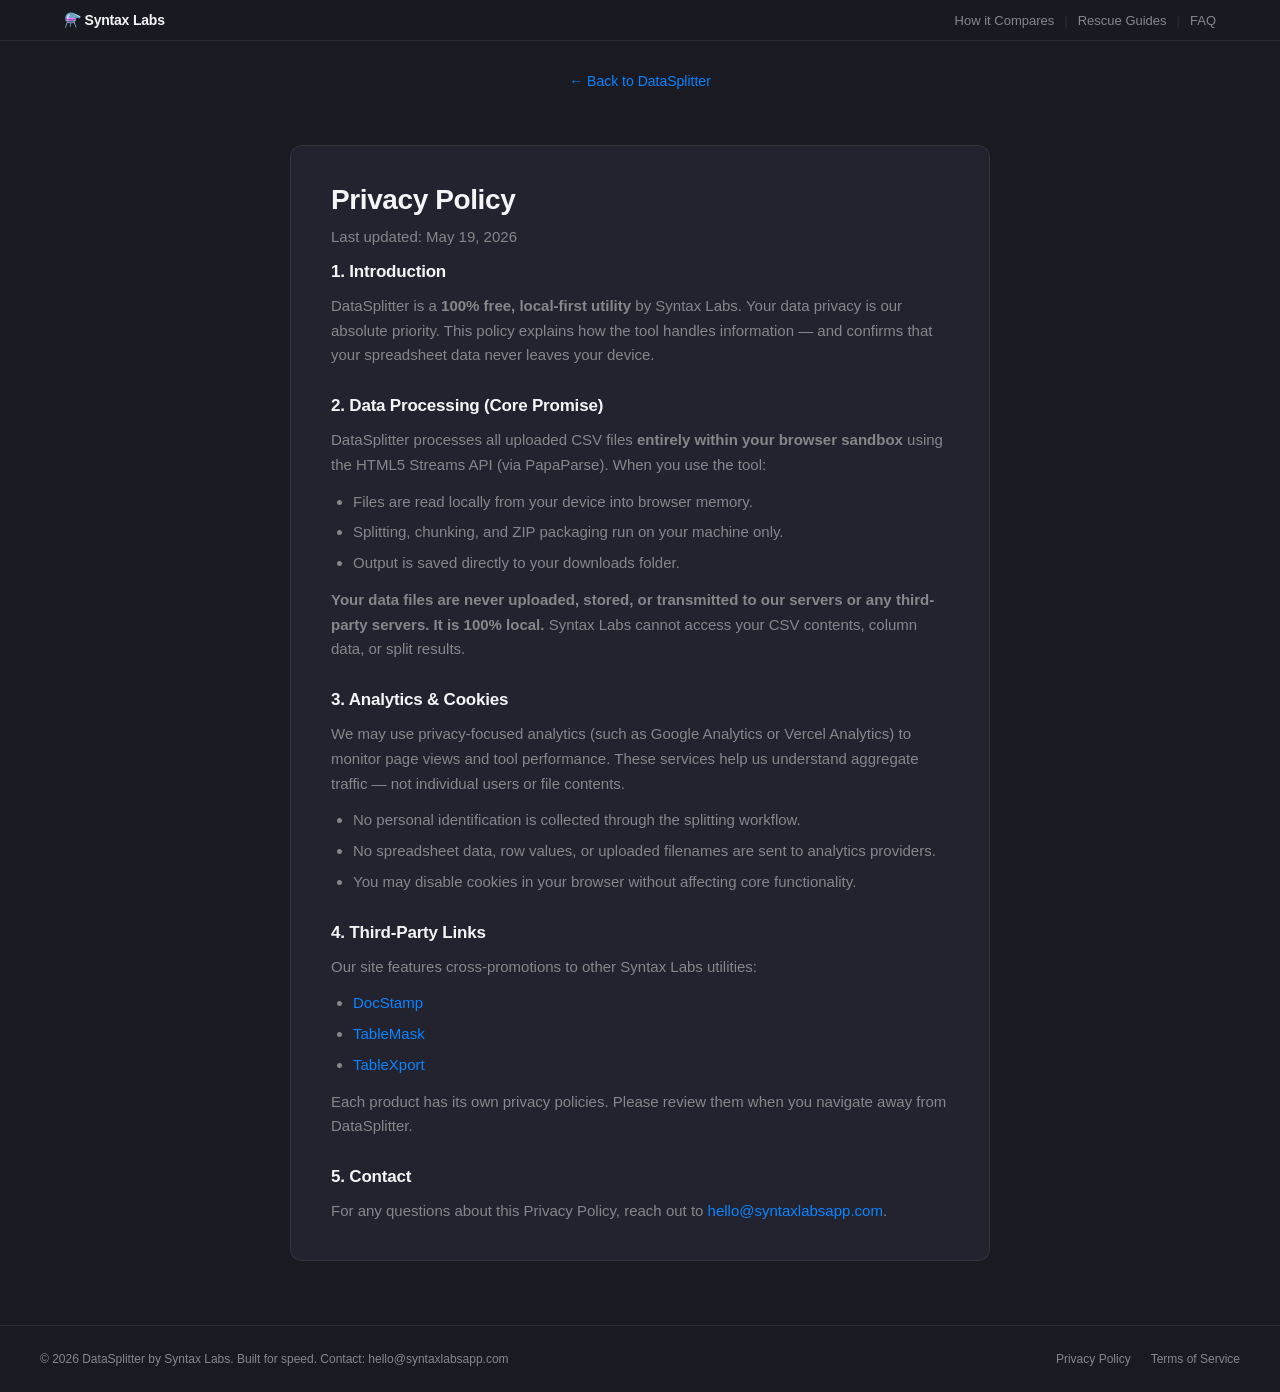
==== privacy.html @ 683c1a54 "first commit" ====
<!DOCTYPE html>
<html lang="en">
<head>
    <meta charset="UTF-8">
    <meta name="viewport" content="width=device-width, initial-scale=1.0">
    <title>Privacy Policy — DataSplitter by Syntax Labs</title>
    <meta name="description" content="DataSplitter Privacy Policy. 100% local CSV processing — your files are never uploaded to our servers.">
    <link rel="stylesheet" href="styles.css">
</head>
<body>

    <header class="site-nav">
        <div class="site-nav-inner">
            <a href="index.html" class="site-nav-logo">⚗️ Syntax Labs</a>
            <nav class="site-nav-links" aria-label="Page sections">
                <a href="index.html#compare">How it Compares</a>
                <span class="site-nav-sep" aria-hidden="true">|</span>
                <a href="index.html#guides">Rescue Guides</a>
                <span class="site-nav-sep" aria-hidden="true">|</span>
                <a href="index.html#faq">FAQ</a>
            </nav>
        </div>
    </header>

    <div class="app-container legal-page">
        <a href="index.html" class="guide-back-link">← Back to DataSplitter</a>

        <article class="legal-content">
            <h1>Privacy Policy</h1>
            <p class="legal-updated">Last updated: May 19, 2026</p>

            <section>
                <h2>1. Introduction</h2>
                <p>
                    DataSplitter is a <strong>100% free, local-first utility</strong> by Syntax Labs. Your data privacy is our absolute priority. This policy explains how the tool handles information — and confirms that your spreadsheet data never leaves your device.
                </p>
            </section>

            <section>
                <h2>2. Data Processing (Core Promise)</h2>
                <p>
                    DataSplitter processes all uploaded CSV files <strong>entirely within your browser sandbox</strong> using the HTML5 Streams API (via PapaParse). When you use the tool:
                </p>
                <ul>
                    <li>Files are read locally from your device into browser memory.</li>
                    <li>Splitting, chunking, and ZIP packaging run on your machine only.</li>
                    <li>Output is saved directly to your downloads folder.</li>
                </ul>
                <p>
                    <strong>Your data files are never uploaded, stored, or transmitted to our servers or any third-party servers. It is 100% local.</strong> Syntax Labs cannot access your CSV contents, column data, or split results.
                </p>
            </section>

            <section>
                <h2>3. Analytics &amp; Cookies</h2>
                <p>
                    We may use privacy-focused analytics (such as Google Analytics or Vercel Analytics) to monitor page views and tool performance. These services help us understand aggregate traffic — not individual users or file contents.
                </p>
                <ul>
                    <li>No personal identification is collected through the splitting workflow.</li>
                    <li>No spreadsheet data, row values, or uploaded filenames are sent to analytics providers.</li>
                    <li>You may disable cookies in your browser without affecting core functionality.</li>
                </ul>
            </section>

            <section>
                <h2>4. Third-Party Links</h2>
                <p>
                    Our site features cross-promotions to other Syntax Labs utilities:
                </p>
                <ul>
                    <li><a href="https://docstamp.syntaxlabsapp.com/" target="_blank" rel="noopener noreferrer">DocStamp</a></li>
                    <li><a href="https://tablemask.com" target="_blank" rel="noopener noreferrer">TableMask</a></li>
                    <li><a href="https://tablexport.com" target="_blank" rel="noopener noreferrer">TableXport</a></li>
                </ul>
                <p>
                    Each product has its own privacy policies. Please review them when you navigate away from DataSplitter.
                </p>
            </section>

            <section>
                <h2>5. Contact</h2>
                <p>
                    For any questions about this Privacy Policy, reach out to
                    <a href="mailto:hello@syntaxlabsapp.com">hello@syntaxlabsapp.com</a>.
                </p>
            </section>
        </article>
    </div>

    <footer class="site-footer">
        <div class="site-footer-inner">
            <p class="site-footer-copy">© 2026 DataSplitter by Syntax Labs. Built for speed. Contact: <a href="mailto:hello@syntaxlabsapp.com">hello@syntaxlabsapp.com</a></p>
            <nav class="site-footer-links" aria-label="Legal">
                <a href="privacy.html">Privacy Policy</a>
                <a href="terms.html">Terms of Service</a>
            </nav>
        </div>
    </footer>

</body>
</html>
---- styles.css ----
:root {
    /* Слегка скорректированный, более глубокий Obsidian */
    --bg-main: #1A1A22;       
    --bg-card: #23232F;       
    
    /* Фирменный Apple Dark Blue для акцентов */
    --accent: #0A84FF;        
    --accent-glow: rgba(10, 132, 255, 0.15);
    --accent-hover: #0076FF;   

    /* Геометрия и шрифты DocStamp (остаются без изменений) */
    --font-main: -apple-system, BlinkMacSystemFont, "Segoe UI", Roboto, Helvetica, Arial, sans-serif;
    --radius-main: 12px;      
    --radius-inner: 8px;
    
    /* Цвета текста */
    --text-main: #F5F5F7;     
    --text-muted: #86868B;    
    --border-color: rgba(255, 255, 255, 0.08);
}

* {
    box-sizing: border-box;
    margin: 0;
    padding: 0;
}

html {
    scroll-behavior: smooth;
    scroll-padding-top: 56px;
}

body {
    font-family: var(--font-main);
    background-color: var(--bg-main);
    color: var(--text-main);
    min-height: 100vh;
    display: flex;
    flex-direction: column;
    align-items: stretch;
    -webkit-font-smoothing: antialiased;
}

/* Site navigation */
.site-nav {
    position: sticky;
    top: 0;
    z-index: 200;
    width: 100%;
    background: rgba(26, 26, 34, 0.85);
    backdrop-filter: blur(12px);
    -webkit-backdrop-filter: blur(12px);
    border-bottom: 1px solid var(--border-color);
}

.site-nav-inner {
    max-width: 1200px;
    margin: 0 auto;
    padding: 12px 24px;
    display: flex;
    align-items: center;
    justify-content: space-between;
    gap: 16px;
}

.site-nav-logo {
    font-size: 14px;
    font-weight: 600;
    color: var(--text-main);
    text-decoration: none;
    letter-spacing: -0.2px;
    white-space: nowrap;
    transition: color 0.2s ease;
}

.site-nav-logo:hover {
    color: var(--accent);
}

.site-nav-links {
    display: flex;
    align-items: center;
    gap: 10px;
    flex-wrap: wrap;
    justify-content: flex-end;
}

.site-nav-links a {
    font-size: 13px;
    color: var(--text-muted);
    text-decoration: none;
    transition: color 0.2s ease;
    white-space: nowrap;
}

.site-nav-links a:hover {
    color: var(--text-main);
}

.site-nav-sep {
    font-size: 13px;
    color: var(--border-color);
    user-select: none;
}

/* Site footer */
.site-footer {
    width: 100%;
    border-top: 1px solid var(--border-color);
    padding: 24px 20px;
    margin-top: auto;
    background: var(--bg-main);
}

.site-footer-inner {
    max-width: 1200px;
    margin: 0 auto;
    display: flex;
    align-items: center;
    justify-content: space-between;
    gap: 16px;
    flex-wrap: wrap;
    font-size: 12px;
    color: var(--text-muted);
}

.site-footer-copy {
    margin: 0;
    line-height: 1.5;
}

.site-footer-copy a {
    color: var(--text-muted);
    text-decoration: none;
    transition: color 0.2s ease;
}

.site-footer-copy a:hover {
    color: var(--accent);
}

.site-footer-links {
    display: flex;
    align-items: center;
    gap: 20px;
}

.site-footer-links a {
    font-size: 12px;
    color: var(--text-muted);
    text-decoration: none;
    transition: color 0.2s ease;
}

.site-footer-links a:hover {
    color: var(--accent);
}

.app-container {
    width: 100%;
    max-width: 1200px;
    margin: 0 auto;
    padding: 32px 20px 64px;
    display: flex;
    flex-direction: column;
    align-items: stretch;
    gap: 32px;
    flex: 1;
}

/* Header */
.app-header {
    text-align: center;
}

.brand {
    font-size: 13px;
    text-transform: uppercase;
    letter-spacing: 1.5px;
    color: var(--text-muted);
    margin-bottom: 12px;
}

.product-name {
    color: var(--accent);
    font-weight: 600;
}

h1 {
    font-size: 52px;
    font-weight: 700;
    letter-spacing: -0.5px;
    margin-bottom: 8px;
}

.subtitle {
    color: var(--text-muted);
    font-size: 15px;
}

/* Inline Steps */
.inline-steps {
    display: flex;
    flex-wrap: wrap;
    justify-content: center;
    align-items: center;
    gap: 12px;
    margin-top: 20px;
    font-size: 13px;
    color: var(--text-muted);
}

.inline-steps .step-arrow {
    color: var(--accent);
    opacity: 0.7;
}

/* Performance Proof */
.performance-proof {
    font-size: 12px;
    color: var(--text-muted);
    text-align: center;
    margin-top: 16px;
    opacity: 0.8;
    line-height: 1.5;
    font-variant-numeric: tabular-nums;
}

/* Main Card */
.main-card {
    background: var(--bg-card);
    border: 1px solid var(--border-color);
    border-radius: var(--radius-main);
    padding: 24px;
    box-shadow: 0 20px 40px rgba(0, 0, 0, 0.3);
}

/* Drop Zone */
.drop-zone {
    border: 2px dashed var(--border-color);
    border-radius: var(--radius-inner);
    padding: 40px 20px;
    text-align: center;
    cursor: pointer;
    transition: all 0.2s ease;
    background: rgba(255, 255, 255, 0.01);
}

.drop-zone:hover, .drop-zone.dragover {
    border-color: var(--accent);
    background: var(--accent-glow);
    box-shadow: 0 0 20px var(--accent-glow);
}

.drop-icon {
    stroke: var(--text-muted);
    margin-bottom: 16px;
    transition: stroke 0.2s ease;
}

.drop-zone:hover .drop-icon, .drop-zone.dragover .drop-icon {
    stroke: var(--accent);
}

.drop-text {
    font-size: 16px;
    margin-bottom: 8px;
}

.browse-btn {
    color: var(--accent);
    font-weight: 500;
    text-decoration: underline;
}

.drop-subtext {
    font-size: 13px;
    color: var(--text-muted);
}

/* Controls & UI */
.controls-panel {
    margin-top: 24px;
    display: flex;
    flex-direction: column;
    gap: 20px;
}

.setting-group {
    display: flex;
    justify-content: space-between;
    align-items: center;
    background: rgba(255, 255, 255, 0.03);
    padding: 12px 16px;
    border-radius: var(--radius-inner);
    border: 1px solid var(--border-color);
}

label {
    font-size: 14px;
    color: var(--text-main);
}

select {
    background: var(--bg-main);
    color: var(--text-main);
    border: 1px solid var(--border-color);
    padding: 6px 12px;
    border-radius: 6px;
    font-family: var(--font-main);
    font-size: 14px;
    outline: none;
    cursor: pointer;
}

select:focus {
    border-color: var(--accent);
}

/* Status & Progress */
.status-container {
    display: flex;
    flex-direction: column;
    gap: 8px;
}

#status-message {
    font-size: 13px;
    color: var(--text-muted);
}

.progress-bar-bg {
    background: rgba(255, 255, 255, 0.05);
    height: 6px;
    border-radius: 3px;
    overflow: hidden;
}

.progress-bar-fill {
    background: var(--accent);
    width: 0%;
    height: 100%;
    transition: width 0.1s ease;
}

.progress-bar-fill.success {
    background: #30d158;
}

.progress-bar-fill.error {
    background: #ff453a;
}

#status-message.success-text {
    color: #30d158;
}

#status-message.error-text {
    color: #ff453a;
}

.hidden { display: none; }

/* Utility Sections */
.utility-section {
    margin-top: 80px;
    width: 100%;
    text-align: center;
}

.utility-section h2 {
    font-size: 35px;
    font-weight: 600;
    color: var(--text-main);
    letter-spacing: -0.2px;
    margin-bottom: 24px;
    text-align: center;
}

.utility-section--full {
    align-self: stretch;
    width: 100%;
}

.utility-section--full .table-container,
.utility-section--full .guides-grid,
.utility-section--full .faq-container,
.utility-section--full .use-cases-grid {
    width: 100%;
    max-width: 100%;
}

/* Use Cases Grid */
.use-cases-grid {
    display: grid;
    grid-template-columns: repeat(auto-fit, minmax(180px, 1fr));
    gap: 12px;
    width: 100%;
    margin-top: 16px;
}

.use-case-card {
    background: rgba(255, 255, 255, 0.015);
    border: 1px solid rgba(255, 255, 255, 0.05);
    border-radius: var(--radius-inner);
    padding: 14px 16px;
    display: flex;
    align-items: center;
    gap: 12px;
    text-align: left;
    user-select: none;
    transition: background 0.2s ease, border-color 0.2s ease;
}

.use-case-card:hover {
    background: rgba(255, 255, 255, 0.03);
    border-color: rgba(255, 255, 255, 0.1);
}

.use-case-icon {
    color: var(--accent);
    opacity: 0.85;
    flex-shrink: 0;
}

.use-case-card span {
    font-size: 14px;
    font-weight: 500;
    color: var(--text-main);
    letter-spacing: -0.1px;
}

/* Comparison Table */
.table-container {
    width: 100%;
    overflow-x: auto;
    -webkit-overflow-scrolling: touch;
    border-radius: var(--radius-inner);
    border: 1px solid var(--border-color);
    background: var(--bg-card);
}

.comparison-table {
    width: 100%;
    table-layout: fixed;
    border-collapse: collapse;
    text-align: left;
    font-size: 14px;
}

.comparison-table th,
.comparison-table td {
    padding: 12px 16px;
    border-bottom: 1px solid var(--border-color);
}

.comparison-table tbody tr:last-child td {
    border-bottom: none;
}

.comparison-table th {
    color: var(--text-muted);
    font-weight: 500;
    font-size: 13px;
}

.comparison-table th.highlight {
    color: var(--accent);
    background: var(--accent-glow);
}

.comparison-table td.highlight-cell {
    color: var(--accent);
    font-weight: 500;
    background: rgba(10, 132, 255, 0.06);
}

.comparison-table td {
    color: var(--text-muted);
}

.comparison-table td strong {
    color: var(--text-main);
    font-weight: 500;
}

/* Guides Grid */
.guides-grid {
    display: grid;
    grid-template-columns: repeat(3, minmax(0, 1fr));
    gap: 20px;
    text-align: left;
}

.guide-card {
    background: var(--bg-card);
    border: 1px solid var(--border-color);
    border-radius: var(--radius-main);
    padding: 20px;
    display: flex;
    flex-direction: column;
    gap: 10px;
}

.guide-meta {
    font-size: 11px;
    text-transform: uppercase;
    letter-spacing: 0.8px;
    color: var(--accent);
    font-weight: 600;
}

.guide-card h3 {
    font-size: 16px;
    font-weight: 600;
    color: var(--text-main);
    line-height: 1.35;
}

.guide-card p {
    font-size: 14px;
    color: var(--text-muted);
    line-height: 1.5;
    flex: 1;
}

.guide-link {
    font-size: 14px;
    color: var(--accent);
    text-decoration: none;
    font-weight: 500;
    margin-top: 4px;
    transition: color 0.2s ease;
}

.guide-link:hover {
    color: var(--accent-hover);
}

/* FAQ */
.faq-container {
    text-align: left;
    width: 100%;
    background: var(--bg-card);
    border: 1px solid var(--border-color);
    border-radius: var(--radius-main);
    padding: 4px 20px;
}

.faq-item {
    border-bottom: 1px solid var(--border-color);
}

.faq-item:last-child {
    border-bottom: none;
}

.faq-item summary {
    padding: 16px 0;
    font-weight: 500;
    cursor: pointer;
    border-bottom: none;
    list-style: none;
    display: flex;
    justify-content: space-between;
    align-items: center;
    color: var(--text-main);
    font-size: 15px;
}

.faq-item summary::-webkit-details-marker {
    display: none;
}

.faq-item summary::after {
    content: '+';
    color: var(--text-muted);
    font-size: 18px;
    font-weight: 400;
    flex-shrink: 0;
    margin-left: 16px;
}

.faq-item[open] summary::after {
    content: '−';
    color: var(--accent);
}

.faq-item p {
    padding: 0 0 16px;
    color: var(--text-muted);
    font-size: 14px;
    line-height: 1.55;
}

/* Ecosystem */
.ecosystem-section {
    margin-top: 80px;
    width: 100%;
    padding-top: 8px;
}

.ecosystem-title {
    font-size: 20px;
    font-weight: 600;
    color: var(--text-main);
    letter-spacing: -0.2px;
    margin-bottom: 24px;
    text-align: center;
}

.ecosystem-grid {
    display: grid;
    grid-template-columns: repeat(3, 1fr);
    gap: 16px;
}

.eco-card {
    display: block;
    background: rgba(255, 255, 255, 0.02);
    border: 1px solid var(--border-color);
    border-radius: var(--radius-main);
    padding: 20px;
    text-decoration: none;
    color: inherit;
    transition: all 0.2s ease;
}

.eco-card:hover {
    border-color: var(--accent);
    background: var(--accent-glow);
    transform: translateY(-3px);
    box-shadow: 0 8px 24px rgba(0, 0, 0, 0.25);
}

.eco-card h4 {
    font-size: 15px;
    font-weight: 600;
    color: var(--text-main);
    margin-bottom: 8px;
}

.eco-card p {
    font-size: 13px;
    color: var(--text-muted);
    line-height: 1.45;
}

/* Responsive */
@media (max-width: 640px) {
    h1 {
        font-size: 40px;
    }

    .app-container {
        padding: 32px 16px 48px;
    }

    .utility-section {
        margin-top: 56px;
    }

    .ecosystem-section {
        margin-top: 56px;
    }

    .ecosystem-grid {
        grid-template-columns: 1fr;
    }

    .guides-grid {
        grid-template-columns: 1fr;
    }

    .comparison-table {
        table-layout: auto;
        min-width: 520px;
    }

    .inline-steps {
        gap: 8px;
    }

    .performance-proof {
        font-size: 11px;
    }

    .comparison-table th,
    .comparison-table td {
        padding: 10px 12px;
        font-size: 13px;
    }
}

@media (max-width: 480px) {
    .use-cases-grid {
        grid-template-columns: repeat(2, minmax(0, 1fr));
    }

    .site-nav-inner {
        padding: 12px 16px;
    }

    .site-nav-links {
        display: none;
    }

    .site-footer-inner {
        flex-direction: column;
        align-items: flex-start;
        gap: 12px;
    }
}

/* Legal pages */
.legal-page {
    align-items: center;
}

.legal-content {
    width: 100%;
    max-width: 700px;
    margin: 0 auto;
    background: var(--bg-card);
    border: 1px solid var(--border-color);
    border-radius: var(--radius-main);
    padding: 36px 40px;
}

.legal-content h1 {
    font-size: 28px;
    font-weight: 700;
    letter-spacing: -0.4px;
    line-height: 1.25;
    margin-bottom: 8px;
    color: var(--text-main);
}

.legal-updated {
    font-size: 13px;
    color: var(--text-muted);
    margin-bottom: 32px;
}

.legal-content section {
    margin-bottom: 28px;
}

.legal-content section:last-child {
    margin-bottom: 0;
}

.legal-content h2 {
    font-size: 17px;
    font-weight: 600;
    color: var(--text-main);
    margin-bottom: 12px;
    letter-spacing: -0.2px;
}

.legal-content p {
    font-size: 15px;
    color: var(--text-muted);
    line-height: 1.65;
    margin-bottom: 12px;
}

.legal-content p:last-child {
    margin-bottom: 0;
}

.legal-content ul {
    margin: 0 0 12px 0;
    padding-left: 22px;
    color: var(--text-muted);
    font-size: 15px;
    line-height: 1.65;
}

.legal-content li {
    margin-bottom: 6px;
}

.legal-content a {
    color: var(--accent);
    text-decoration: none;
    transition: color 0.2s ease;
}

.legal-content a:hover {
    color: var(--accent-hover);
    text-decoration: underline;
}

@media (max-width: 640px) {
    .legal-content {
        padding: 24px 20px;
    }

    .legal-content h1 {
        font-size: 24px;
    }
}

/* Guide pages (Cookbook) */
.guide-back-link {
    display: inline-flex;
    align-items: center;
    gap: 6px;
    font-size: 14px;
    font-weight: 500;
    color: var(--accent);
    text-decoration: none;
    margin-bottom: 24px;
    transition: color 0.2s ease;
}

.guide-back-link:hover {
    color: var(--accent-hover);
}

.guide-article {
    background: var(--bg-card);
    border: 1px solid var(--border-color);
    border-radius: var(--radius-main);
    padding: 32px 36px;
    width: 100%;
    max-width: 800px;
    margin: 0 auto;
}

.guide-article .guide-meta {
    display: block;
    font-size: 11px;
    text-transform: uppercase;
    letter-spacing: 0.8px;
    color: var(--accent);
    font-weight: 600;
    margin-bottom: 12px;
}

.guide-article h1 {
    font-size: 28px;
    font-weight: 700;
    letter-spacing: -0.4px;
    line-height: 1.25;
    margin-bottom: 16px;
}

.guide-article .guide-lead {
    font-size: 16px;
    color: var(--text-muted);
    line-height: 1.6;
    margin-bottom: 32px;
}

.guide-article h2 {
    font-size: 18px;
    font-weight: 600;
    color: var(--text-main);
    margin: 32px 0 12px;
    letter-spacing: -0.2px;
}

.guide-article p {
    font-size: 15px;
    color: var(--text-muted);
    line-height: 1.65;
    margin-bottom: 14px;
}

.guide-article ul,
.guide-article ol {
    margin: 0 0 16px 0;
    padding-left: 22px;
    color: var(--text-muted);
    font-size: 15px;
    line-height: 1.65;
}

.guide-article li {
    margin-bottom: 8px;
}

.guide-article li strong {
    color: var(--text-main);
}

.guide-article code,
.guide-article .mono {
    font-family: ui-monospace, SFMono-Regular, "SF Mono", Menlo, Consolas, monospace;
    font-size: 0.9em;
    color: var(--accent);
    background: rgba(10, 132, 255, 0.08);
    padding: 2px 6px;
    border-radius: 4px;
}

.guide-article .guide-callout {
    background: rgba(255, 255, 255, 0.03);
    border: 1px solid var(--border-color);
    border-left: 3px solid var(--accent);
    border-radius: var(--radius-inner);
    padding: 16px 18px;
    margin: 20px 0;
}

.guide-article .guide-callout p:last-child {
    margin-bottom: 0;
}

.guide-cta {
    display: inline-block;
    margin-top: 24px;
    padding: 12px 20px;
    background: var(--accent);
    color: #fff;
    font-size: 14px;
    font-weight: 600;
    text-decoration: none;
    border-radius: var(--radius-inner);
    transition: background 0.2s ease;
}

.guide-cta:hover {
    background: var(--accent-hover);
}

.guide-page .ecosystem-section {
    margin-top: 64px;
    max-width: 800px;
    margin-left: auto;
    margin-right: auto;
    width: 100%;
}

@media (max-width: 640px) {
    .guide-article {
        padding: 24px 20px;
    }

    .guide-article h1 {
        font-size: 24px;
    }
}

/* Scroll reveal animations */
.animate-on-scroll {
    opacity: 0;
    transform: translateY(24px);
    transition:
        opacity 0.6s cubic-bezier(0.16, 1, 0.3, 1),
        transform 0.6s cubic-bezier(0.16, 1, 0.3, 1);
    will-change: opacity, transform;
}

.animate-on-scroll.is-visible {
    opacity: 1;
    transform: translateY(0);
}

.guides-grid .animate-on-scroll:nth-child(2),
.ecosystem-grid .animate-on-scroll:nth-child(2) {
    transition-delay: 0.1s;
}

.guides-grid .animate-on-scroll:nth-child(3),
.ecosystem-grid .animate-on-scroll:nth-child(3) {
    transition-delay: 0.2s;
}

@media (prefers-reduced-motion: reduce) {
    .animate-on-scroll {
        opacity: 1;
        transform: none;
        transition: none;
        will-change: auto;
    }
}
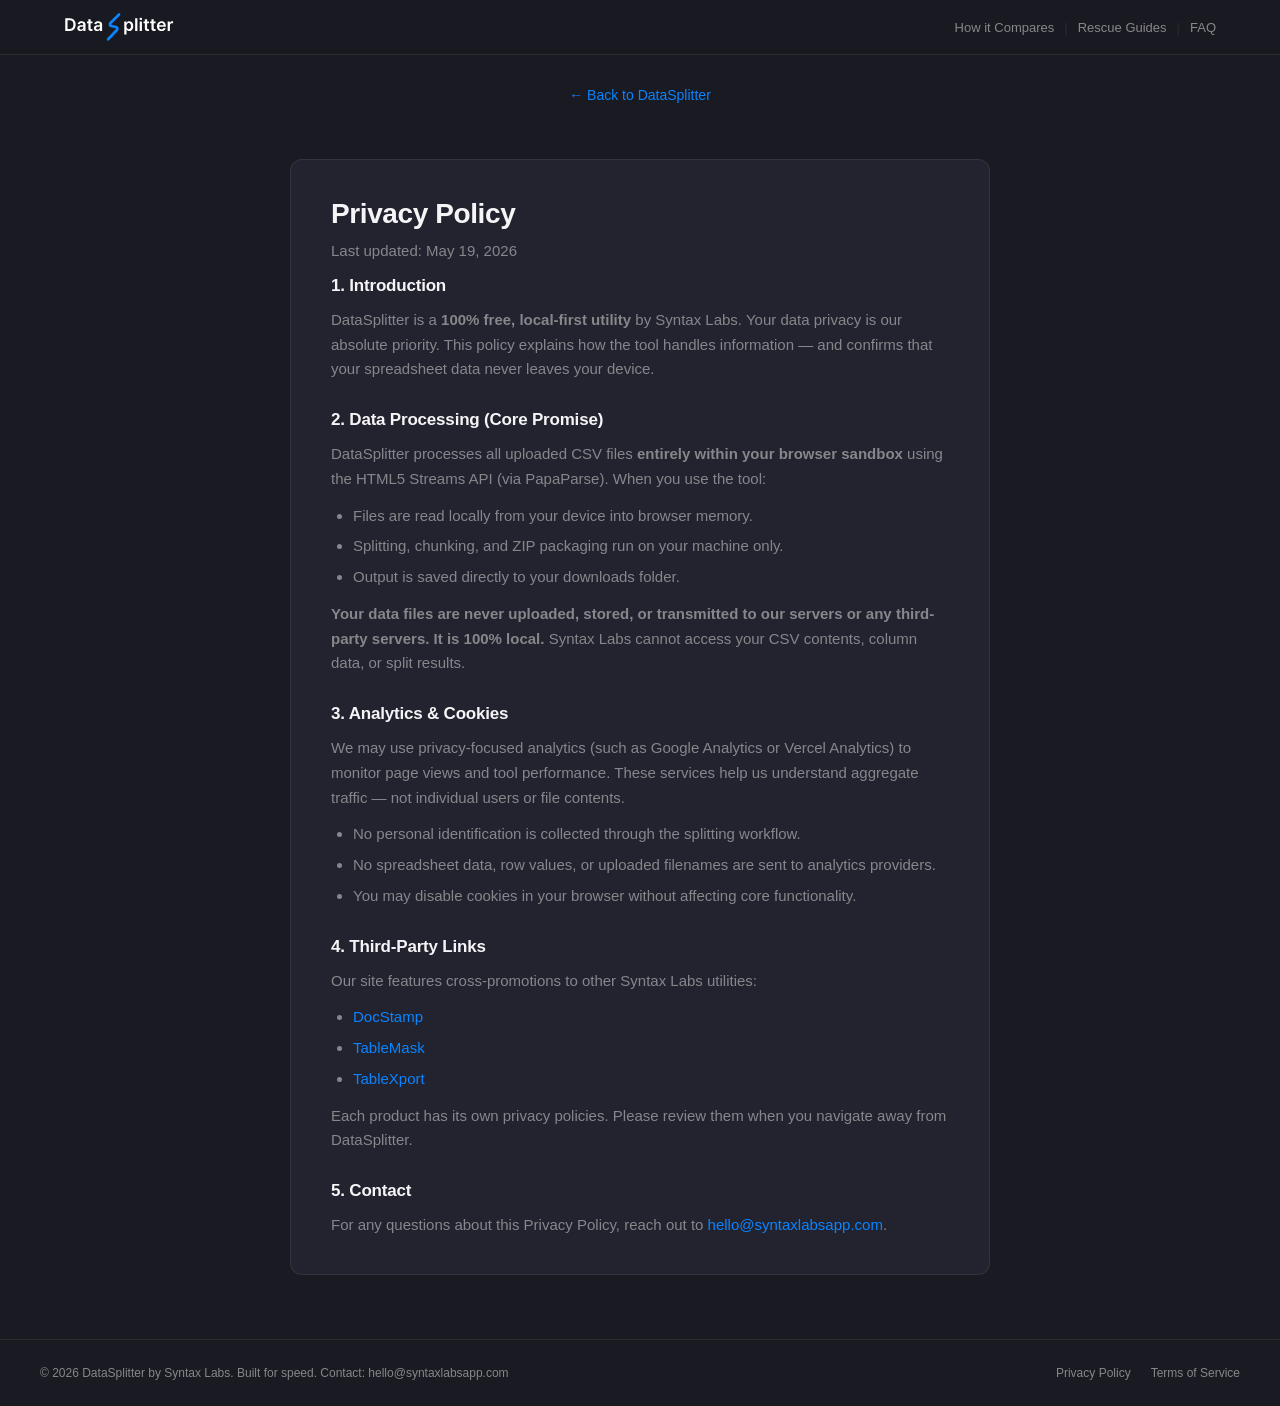
==== commit 250900c6: "add logo and fav icon" ====
--- a/privacy.html
+++ b/privacy.html
@@ -5,13 +5,16 @@
     <meta name="viewport" content="width=device-width, initial-scale=1.0">
     <title>Privacy Policy — DataSplitter by Syntax Labs</title>
     <meta name="description" content="DataSplitter Privacy Policy. 100% local CSV processing — your files are never uploaded to our servers.">
+    <link rel="icon" type="image/svg+xml" href="favicon.svg">
     <link rel="stylesheet" href="styles.css">
 </head>
 <body>
 
     <header class="site-nav">
         <div class="site-nav-inner">
-            <a href="index.html" class="site-nav-logo">⚗️ Syntax Labs</a>
+            <a href="index.html" class="site-nav-logo">
+                <img src="logo.svg" alt="Syntax Labs" width="110" height="30">
+            </a>
             <nav class="site-nav-links" aria-label="Page sections">
                 <a href="index.html#compare">How it Compares</a>
                 <span class="site-nav-sep" aria-hidden="true">|</span>
--- a/styles.css
+++ b/styles.css
@@ -64,17 +64,21 @@
 }
 
 .site-nav-logo {
-    font-size: 14px;
-    font-weight: 600;
-    color: var(--text-main);
+    display: inline-flex;
+    align-items: center;
     text-decoration: none;
-    letter-spacing: -0.2px;
-    white-space: nowrap;
-    transition: color 0.2s ease;
+    line-height: 0;
+    transition: opacity 0.2s ease;
+}
+
+.site-nav-logo img {
+    display: block;
+    width: 110px;
+    height: 30px;
 }
 
 .site-nav-logo:hover {
-    color: var(--accent);
+    opacity: 0.85;
 }
 
 .site-nav-links {
